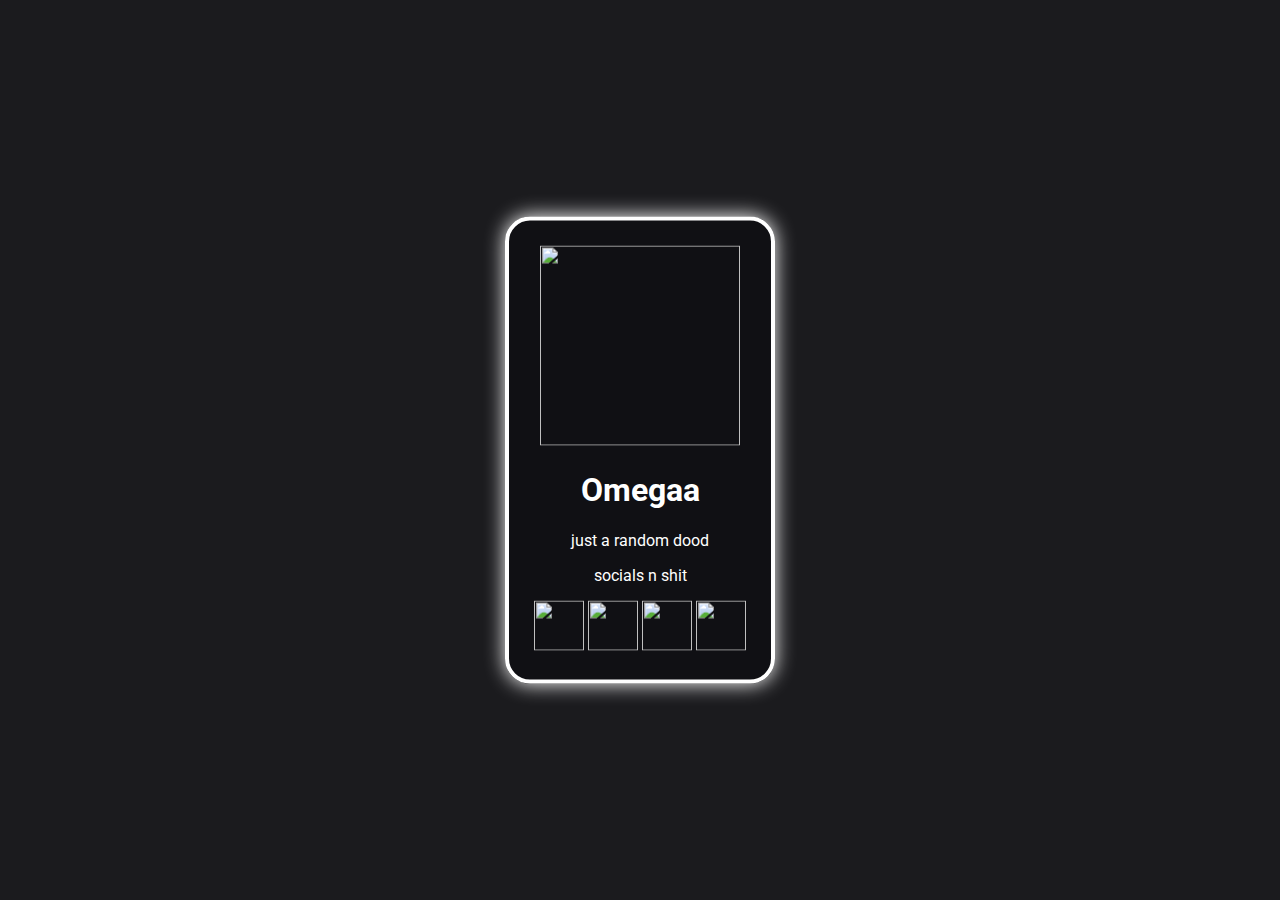
==== index.html @ fefe51d1 "e" ====
<!DOCTYPE html>
<header>
  <link rel="icon" type="image/x-icon" href="img/piplup.ico" sizes="16x16" />
  <title>omegaa-Home</title>
  <link rel="stylesheet" href="style.css" />
  <meta name="title" content="Omegaa">
</header>
<body>
  <div id="particles-js">
    <div class="center">
      <img style="width: 200px; height: 200px;" src="img/ytimage.png" />
      <h1>Omegaa</h1>
      
      <p>just a random dood</p>
      <p>socials n shit</p>
    

      <a href="https://github.com/OmegaGamerson"><img class="link" src="img/github.png"></a>
      <a href="https://discord.com/users/1"><img class="link" src="img/discord.png"></a>
      <a href="https://www.youtube.com/@OmegaaAimer"><img class="link" src="img/youtube.png"></a>
      <a href="https://buymeacoffee.com/omegasoftworks"><img class="link" src="img/hmmm.png"></a>


    </div>
    <script src="splash.js"></script>
    <script src="https://cdn.jsdelivr.net/particles.js/2.0.0/particles.min.js"></script>
    <script src="https://threejs.org/examples/js/libs/stats.min.js"></script>
    <script src="particle.js"></script>
  </div>
</body>
<footer>
  <!-- Google tag (gtag.js) -->
  <script
    async
    src="https://www.googletagmanager.com/gtag/js?id=G-L6ZE0NFX3Q"
  ></script>
  <script>
    window.dataLayer = window.dataLayer || [];
    function gtag() {
      dataLayer.push(arguments);
    }
    gtag("js", new Date());

    gtag("config", "G-L6ZE0NFX3Q");
  </script>
</footer>
---- style.css ----
@import url('https://fonts.googleapis.com/css2?family=Roboto:ital,wght@0,300;0,400;0,500;1,300;1,400&display=swap');

body {
  background-color: #1b1b1e;
  color: white;
  font-family: Roboto;
  margin: 0;
}

@keyframes fadeIn {
  0% { opacity: 0; }
  100% { opacity: 1; }
}

.center {
  animation: fadeIn 1.5s;
  animation-fill-mode: forwards;
  
  margin: 10;
  position: absolute;
  top: 50%;
  left: 50%;
  transform: translate(-50%, -50%);
  text-align: center;
  padding: 10px;
  display: inline-block;
  border: 4px solid white;
  border-radius: 25px;
  background: rgba(14, 14, 18, 0.8);
  box-shadow: 0px 0px 20px white;
  padding: 25px;
}


footer {
  width: 100%;
  height: 80px;
  text-align: center;
  position: fixed;     
  bottom: 0px; 
}

a {
  text-decoration: none;
  color: #0084ff;
}

.buttons {
  cursor: pointer;
  border: none;
  color: white;
  padding: 15px 32px;
  text-align: center;
  text-decoration: none;
  display: inline-block;
  font-size: 16px;
  border-radius: 20px;
}

.link {
  width: 50px;
  height: 50px;
}

/* ---- reset ---- */
canvas {
  display: block;
  vertical-align: bottom;
}

/* ---- particles.js container ---- */
#particles-js {
  position: absolute;
  width: 100%;
  height: 100%;
  background-color: #1b1b1e;
  background-repeat: no-repeat;
  background-size: cover;
  background-position: 50% 50%;
}
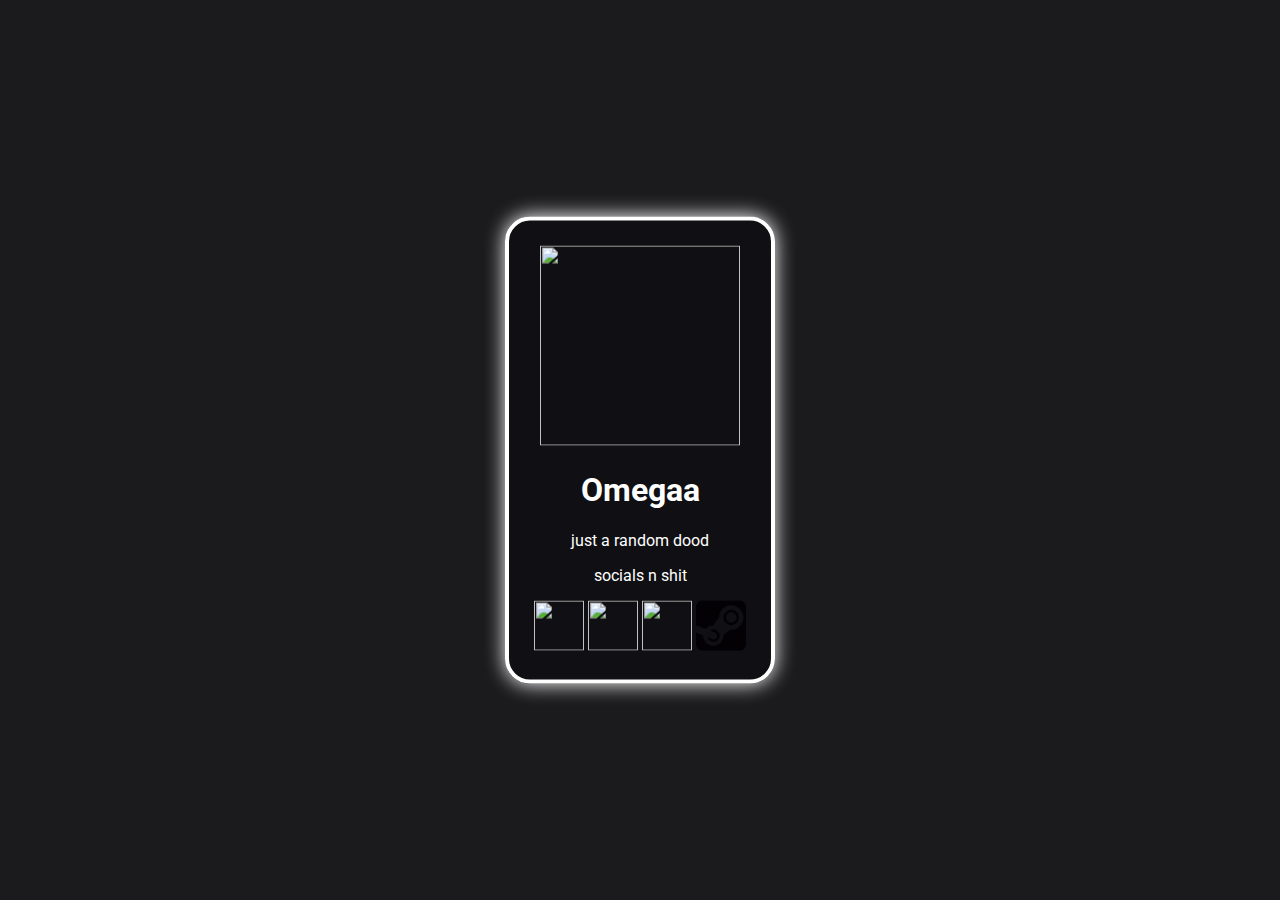
==== commit af228699: "e" ====
--- a/index.html
+++ b/index.html
@@ -18,7 +18,7 @@
       <a href="https://github.com/OmegaGamerson"><img class="link" src="img/github.png"></a>
       <a href="https://discord.com/users/1"><img class="link" src="img/discord.png"></a>
       <a href="https://www.youtube.com/@OmegaaAimer"><img class="link" src="img/youtube.png"></a>
-      <a href="https://buymeacoffee.com/omegasoftworks"><img class="link" src="img/hmmm.png"></a>
+      <a href="steam"><img class="link" src="img/steam-logo.png"></a>
 
 
     </div>
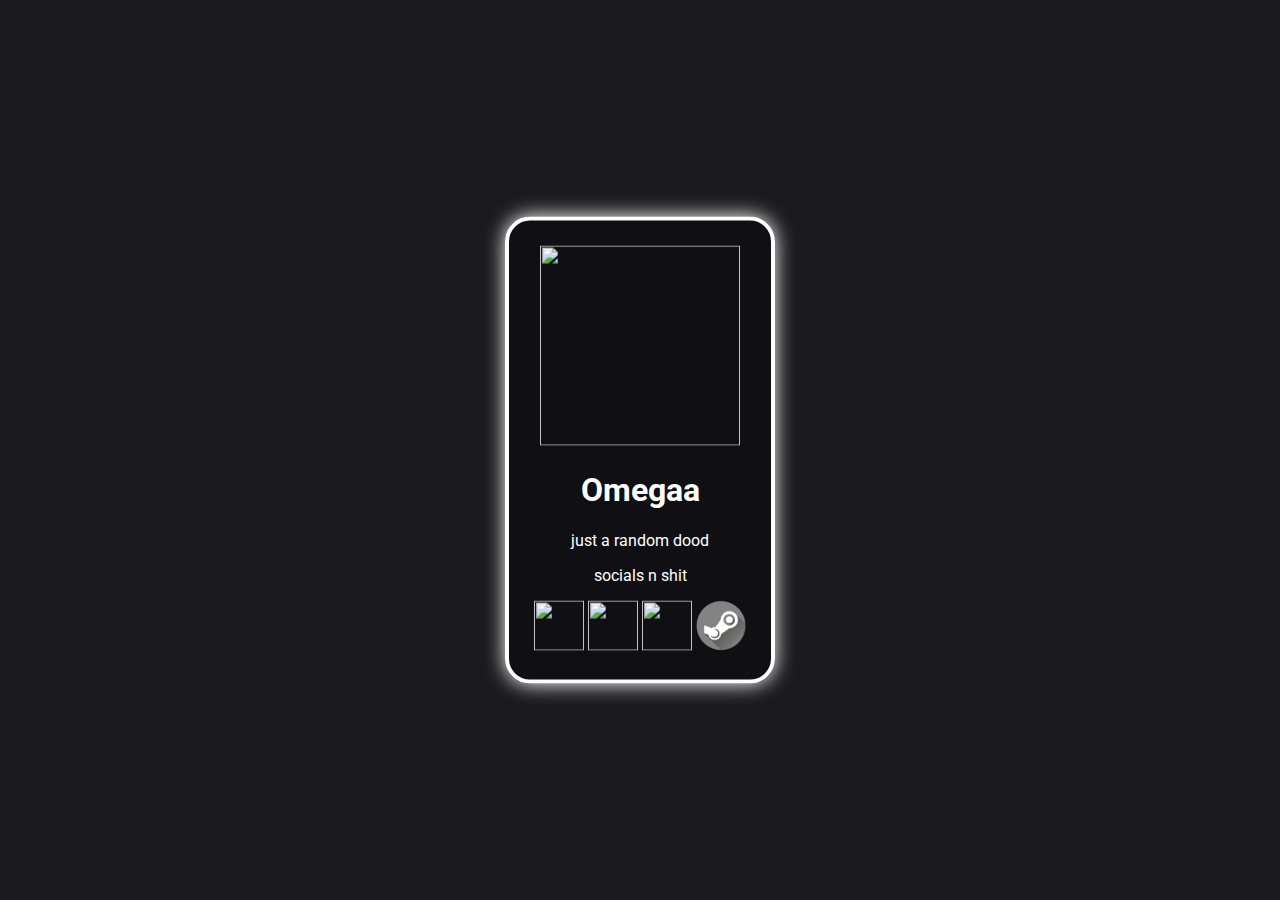
==== commit 6488b455: "e" ====
--- a/index.html
+++ b/index.html
@@ -18,7 +18,7 @@
       <a href="https://github.com/OmegaGamerson"><img class="link" src="img/github.png"></a>
       <a href="https://discord.com/users/1"><img class="link" src="img/discord.png"></a>
       <a href="https://www.youtube.com/@OmegaaAimer"><img class="link" src="img/youtube.png"></a>
-      <a href="steam"><img class="link" src="img/steam-logo.png"></a>
+      <a href="steam"><img class="link" src="img/steam.png"></a>
 
 
     </div>
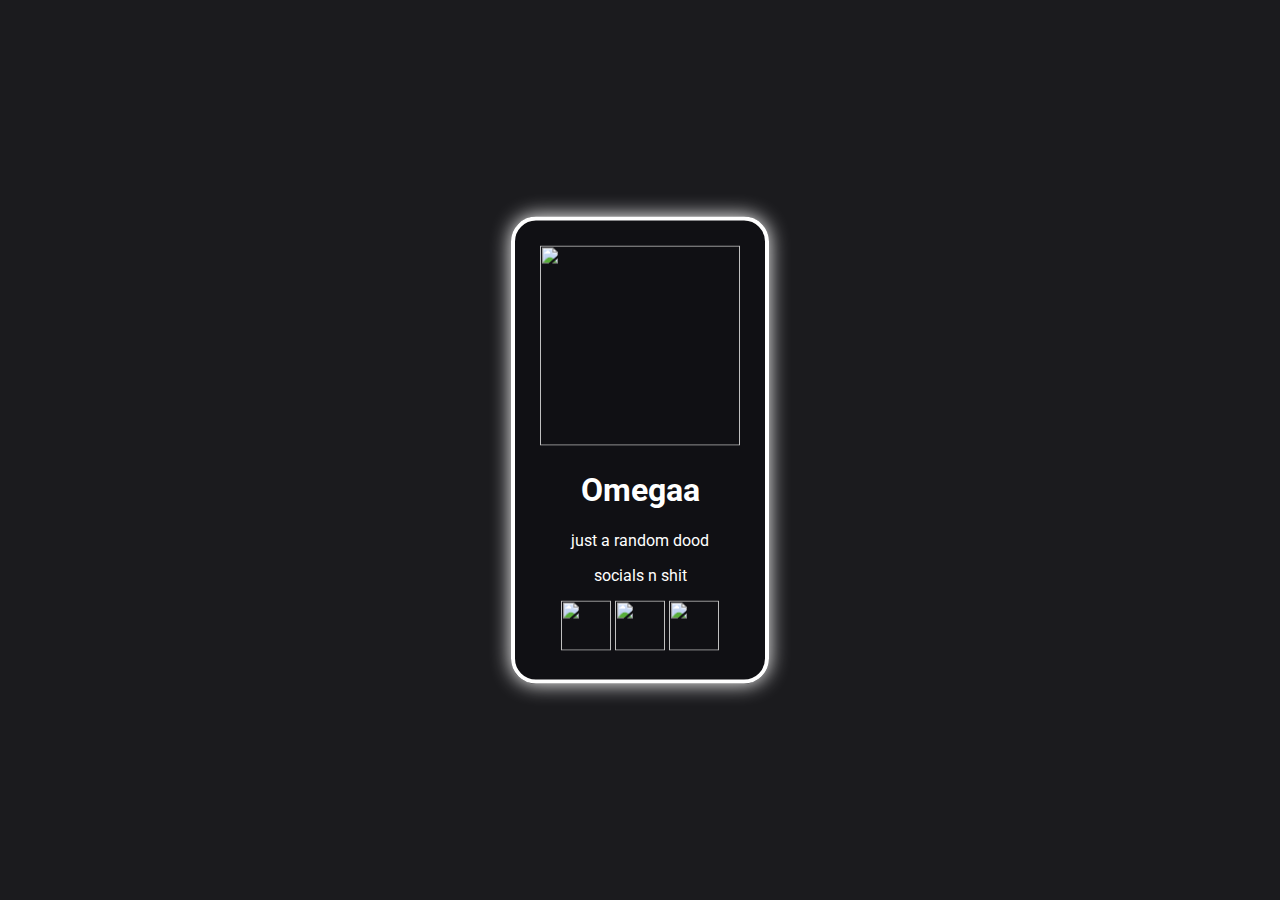
==== commit 2bf6e5db: "e" ====
--- a/index.html
+++ b/index.html
@@ -18,7 +18,6 @@
       <a href="https://github.com/OmegaGamerson"><img class="link" src="img/github.png"></a>
       <a href="https://discord.com/users/1"><img class="link" src="img/discord.png"></a>
       <a href="https://www.youtube.com/@OmegaaAimer"><img class="link" src="img/youtube.png"></a>
-      <a href="steam"><img class="link" src="img/steam.png"></a>
 
 
     </div>
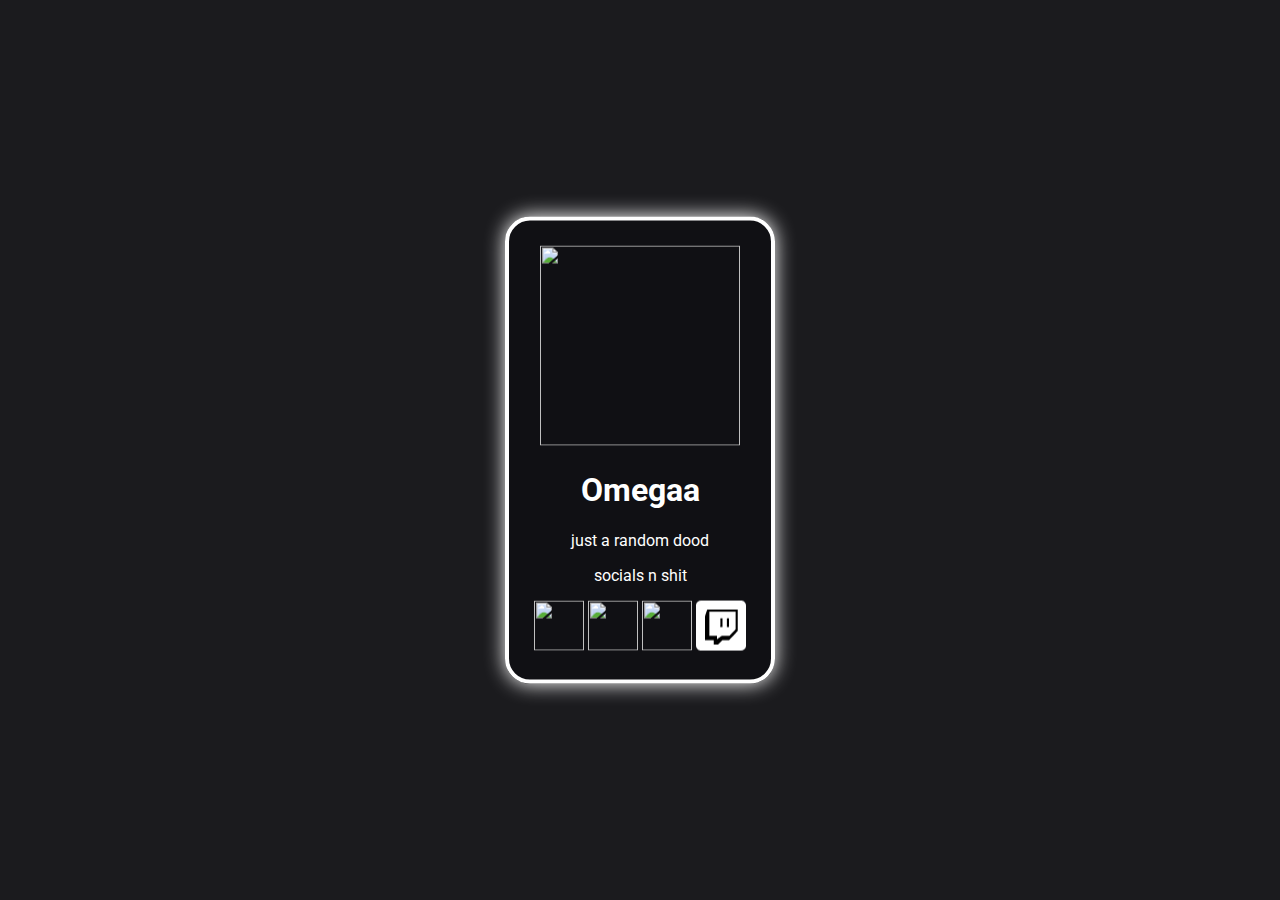
==== commit c7df18bd: "e" ====
--- a/index.html
+++ b/index.html
@@ -18,7 +18,7 @@
       <a href="https://github.com/OmegaGamerson"><img class="link" src="img/github.png"></a>
       <a href="https://discord.com/users/1"><img class="link" src="img/discord.png"></a>
       <a href="https://www.youtube.com/@OmegaaAimer"><img class="link" src="img/youtube.png"></a>
-
+      <a href="https://www.twitch.tv/omegagodaimer"><img class="link" src="img/twitch.png"></a>
 
     </div>
     <script src="splash.js"></script>
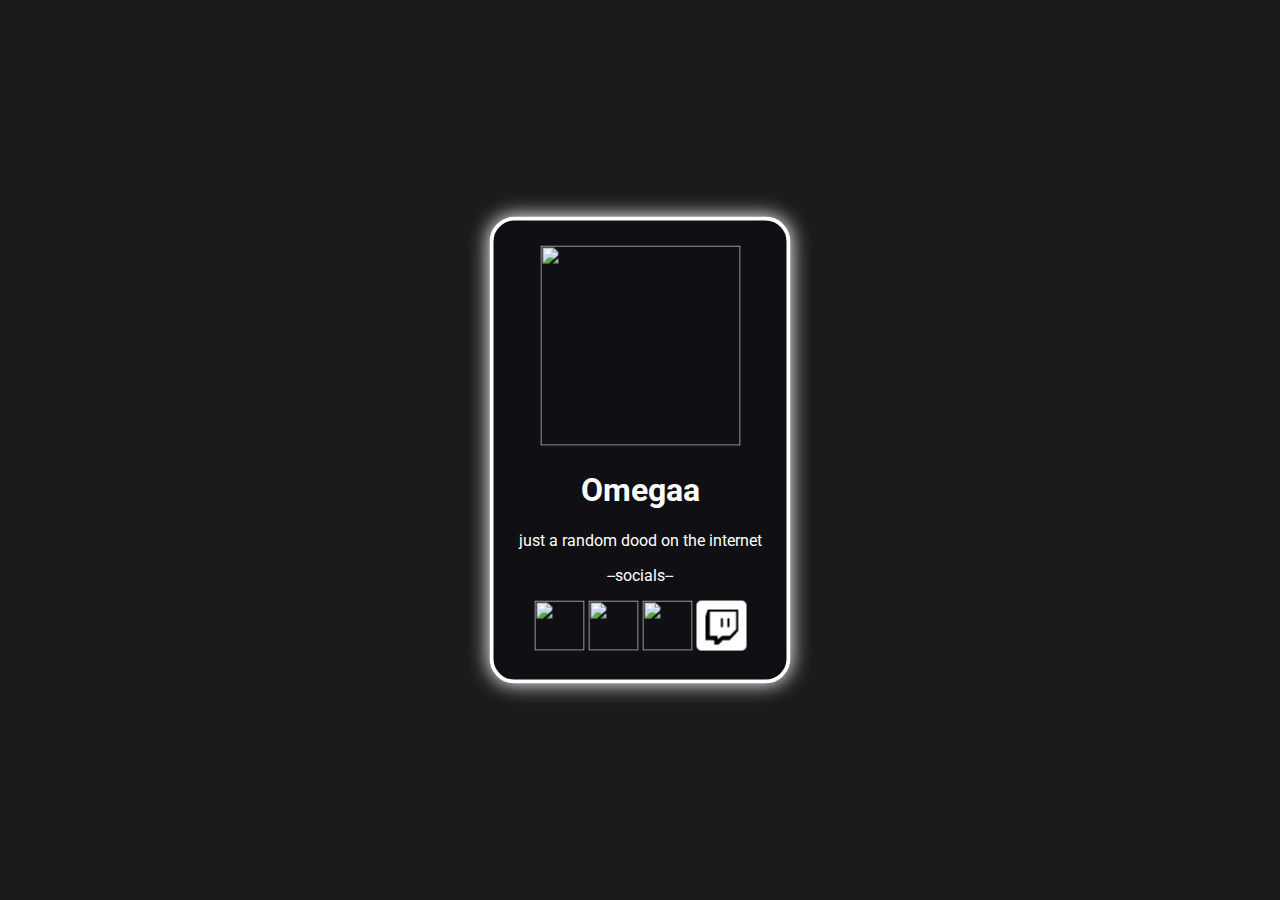
==== commit e4717a74: "e" ====
--- a/index.html
+++ b/index.html
@@ -8,11 +8,11 @@
 <body>
   <div id="particles-js">
     <div class="center">
-      <img style="width: 200px; height: 200px;" src="img/ytimage.png" />
+      <img style="width: 200px; height: 200px;" src="img/hmmm.png" />
       <h1>Omegaa</h1>
       
-      <p>just a random dood</p>
-      <p>socials n shit</p>
+      <p>just a random dood on the internet</p>
+      <p>--socials--</p>
     
 
       <a href="https://github.com/OmegaGamerson"><img class="link" src="img/github.png"></a>
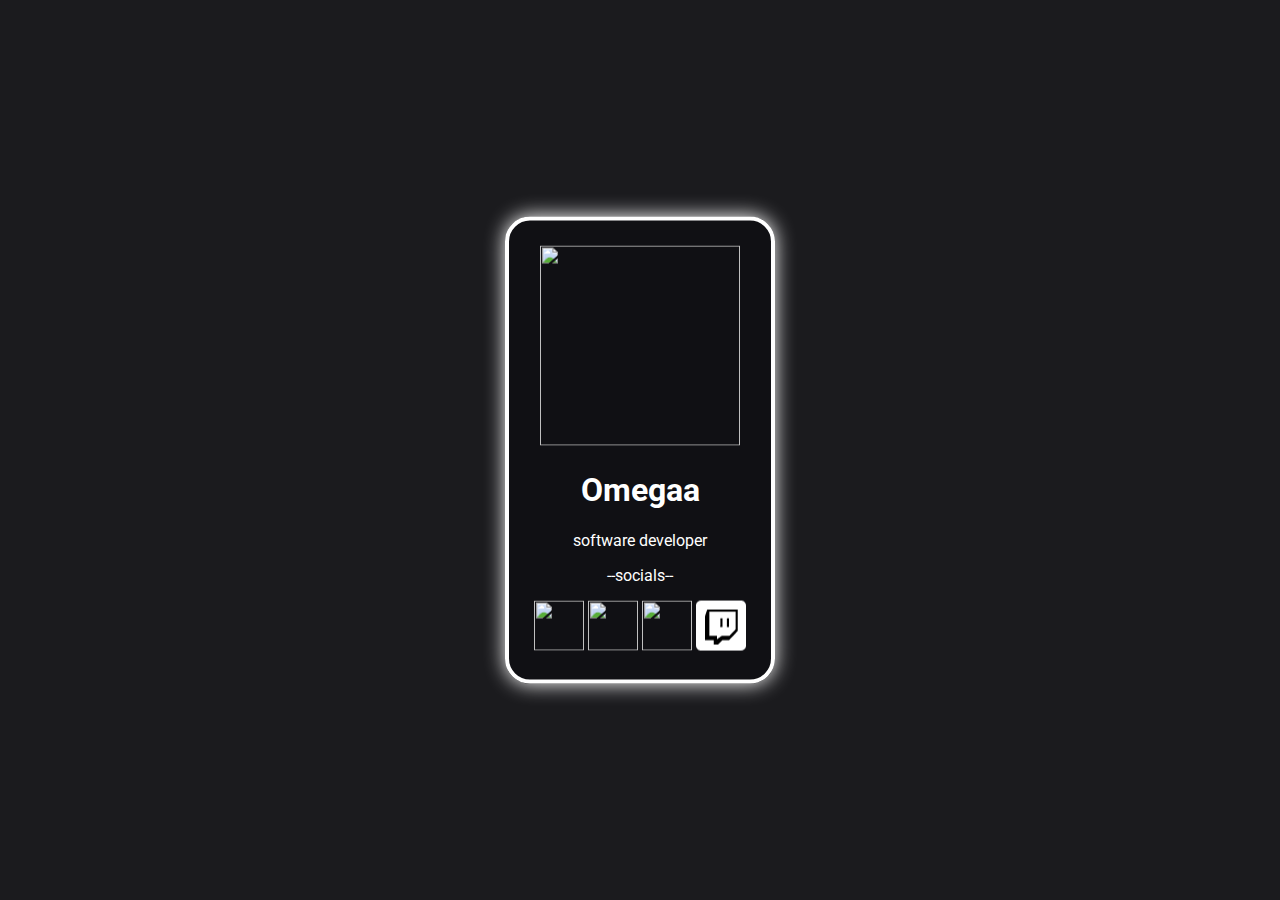
==== commit 3f4c6699: "e" ====
--- a/index.html
+++ b/index.html
@@ -11,7 +11,7 @@
       <img style="width: 200px; height: 200px;" src="img/hmmm.png" />
       <h1>Omegaa</h1>
       
-      <p>just a random dood on the internet</p>
+      <p>software developer</p>
       <p>--socials--</p>
     
 
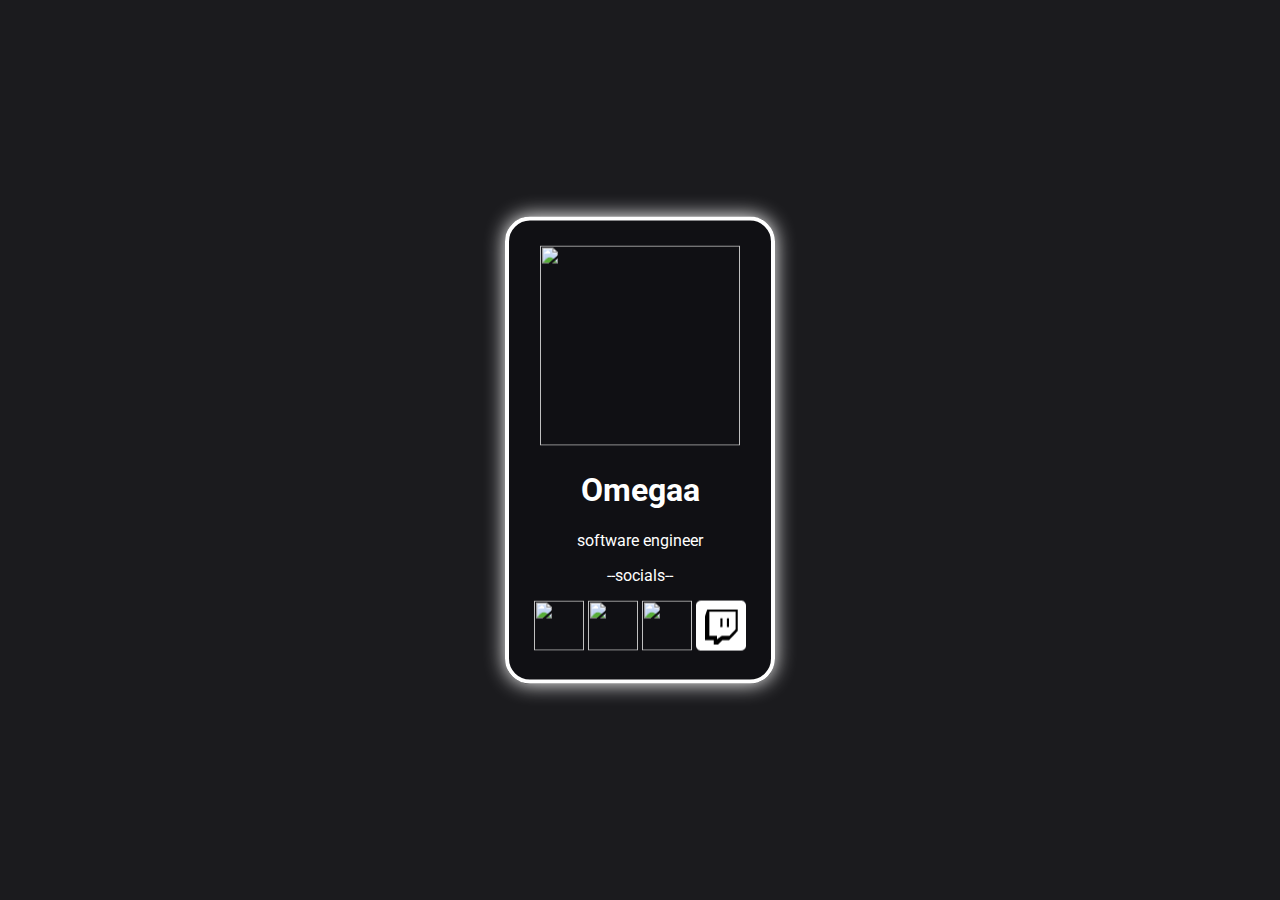
==== commit 1f809702: "upd" ====
--- a/index.html
+++ b/index.html
@@ -11,7 +11,7 @@
       <img style="width: 200px; height: 200px;" src="img/hmmm.png" />
       <h1>Omegaa</h1>
       
-      <p>software developer</p>
+      <p>software engineer</p>
       <p>--socials--</p>
     
 
